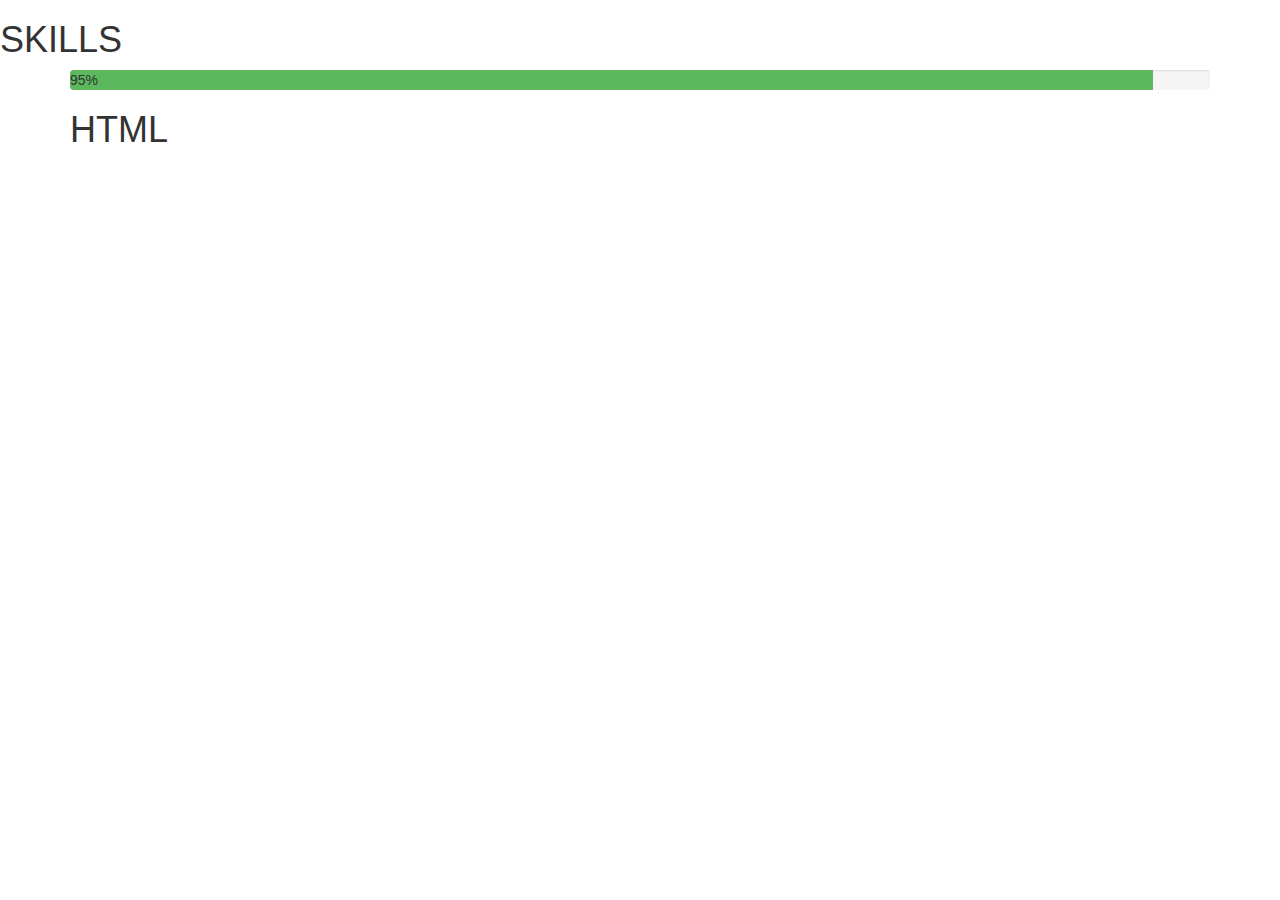
==== progress.html @ 414f035d "protofolio" ====
<!DOCTYPE html>
<html lang="en">
<head>
    <meta charset="UTF-8">
    <meta http-equiv="X-UA-Compatible" content="IE=edge">
    <meta name="viewport" content="width=device-width, initial-scale=1.0">
    <link rel="stylesheet" href="https://maxcdn.bootstrapcdn.com/bootstrap/3.4.1/css/bootstrap.min.css">
     <!-- CSS only -->
     <link href="https://cdn.jsdelivr.net/npm/bootstrap@5.1.3/dist/css/bootstrap.min.css" rel="stylesheet"
     integrity="sha384-1BmE4kWBq78iYhFldvKuhfTAU6auU8tT94WrHftjDbrCEXSU1oBoqyl2QvZ6jIW3" crossorigin="anonymous">
    <link rel="Stylesheet" href="Style.css">
    
    <title>Document</title>
</head>
<body>
    
    <h1>SKILLS</h1>
<div class="container">
    <div class="progress">
        <div class="progress-bar-success" role="progressbar" aria-valuenow="95" aria-valuemin="0" aria-valuemax="100" style="width:95% ; height:600px;">
          95% 
        </div>
      </div>
      <h1>HTML</h1>

      
</body>
</html>
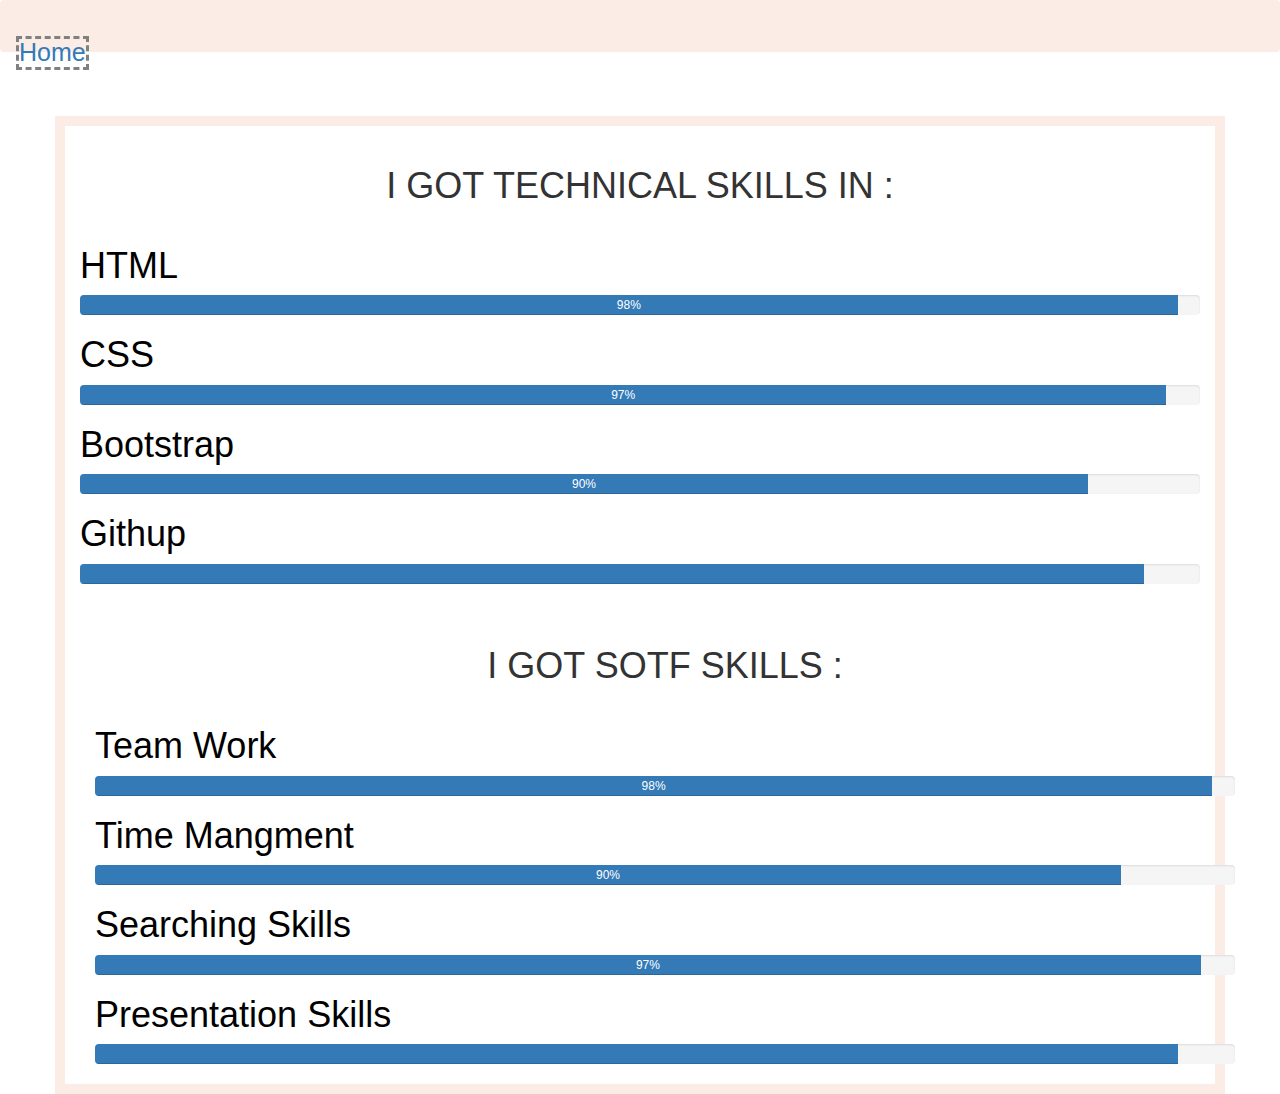
==== commit 02ed7609: "Protofile" ====
--- a/progress.html
+++ b/progress.html
@@ -1,28 +1,77 @@
 <!DOCTYPE html>
 <html lang="en">
+
 <head>
-    <meta charset="UTF-8">
-    <meta http-equiv="X-UA-Compatible" content="IE=edge">
-    <meta name="viewport" content="width=device-width, initial-scale=1.0">
-    <link rel="stylesheet" href="https://maxcdn.bootstrapcdn.com/bootstrap/3.4.1/css/bootstrap.min.css">
-     <!-- CSS only -->
-     <link href="https://cdn.jsdelivr.net/npm/bootstrap@5.1.3/dist/css/bootstrap.min.css" rel="stylesheet"
-     integrity="sha384-1BmE4kWBq78iYhFldvKuhfTAU6auU8tT94WrHftjDbrCEXSU1oBoqyl2QvZ6jIW3" crossorigin="anonymous">
-    <link rel="Stylesheet" href="Style.css">
-    
-    <title>Document</title>
+  <meta charset="UTF-8">
+  <meta http-equiv="X-UA-Compatible" content="IE=edge">
+  <meta name="viewport" content="width=device-width, initial-scale=1.0">
+  <link rel="stylesheet" href="https://maxcdn.bootstrapcdn.com/bootstrap/3.4.1/css/bootstrap.min.css">
+  <!-- CSS only -->
+  <link href="https://cdn.jsdelivr.net/npm/bootstrap@5.1.3/dist/css/bootstrap.min.css" rel="stylesheet"
+    integrity="sha384-1BmE4kWBq78iYhFldvKuhfTAU6auU8tT94WrHftjDbrCEXSU1oBoqyl2QvZ6jIW3" crossorigin="anonymous">
+  <link rel="Stylesheet" href="Style.css">
+
+  <title>Document</title>
 </head>
+
 <body>
-    
-    <h1>SKILLS</h1>
-<div class="container">
-    <div class="progress">
-        <div class="progress-bar-success" role="progressbar" aria-valuenow="95" aria-valuemin="0" aria-valuemax="100" style="width:95% ; height:600px;">
-          95% 
+  <div class="container-flied">
+    <nav class="navbar navbar-light" style="background-color:#FBECE5;">
+        <a class="navbar-brand" href="./Protofile/index.html"><h1 style="font-size:25px ; border: 3px dashed gray;">Home</h1></a>
+      </nav>
+      </div>
+    <div class="container" style="border: 10px solid #FBECE5; margin-top: 5%;">
+      <h1 style="text-align: center;  padding:20px">I GOT TECHNICAL SKILLS IN :</h1>
+      <h1 style="color:black;">HTML</h1>
+      <div class="progress">
+        <div class="progress-bar bg-success" role="progressbar" style="width: 98%" aria-valuenow="98" aria-valuemin="0"
+          aria-valuemax="100"> 98% </div>
+      </div>
+      <h1 style="color:black;">CSS</h1>
+      <div class="progress">
+        <div class="progress-bar bg-info" role="progressbar" style="width: 97%" aria-valuenow="97" aria-valuemin="0"
+          aria-valuemax="100">97%</div>
+      </div>
+      <h1 style="color: black;">Bootstrap</h1>
+      <div class="progress">
+        <div class="progress-bar bg-warning" role="progressbar" style="width: 90%" aria-valuenow="90" aria-valuemin="0"
+          aria-valuemax="100">90%</div>
+      </div>
+      <h1 style="color: black;">Githup</h1>
+      <div class="progress">
+        <div class="progress-bar bg-danger" role="progressbar" style="width: 95%" aria-valuenow="95" aria-valuemin="0"
+          aria-valuemax="100"></div>
+      </div>
+
+
+
+      <div class="container" style=" margin-top: 2%;">
+        <h1 style=" text-align: center; padding:20px">I GOT SOTF SKILLS :</h1>
+        <h1 style="color: black;"> Team Work</h1>
+        <div class="progress">
+          <div class="progress-bar bg-success" role="progressbar" style="width: 98%" aria-valuenow="98"
+            aria-valuemin="0" aria-valuemax="100"> 98% </div>
+        </div>
+        <h1 style="color: black;">Time Mangment</h1>
+        <div class="progress">
+          <div class="progress-bar bg-info" role="progressbar" style="width: 90%" aria-valuenow="90" aria-valuemin="0"
+            aria-valuemax="100">90%</div>
+        </div>
+        <h1 style="color: black;">Searching Skills</h1>
+        <div class="progress">
+          <div class="progress-bar bg-warning" role="progressbar" style="width: 97%" aria-valuenow="97"
+            aria-valuemin="0" aria-valuemax="100">97%</div>
+        </div>
+
+        <h1 style="color: black;">Presentation Skills</h1>
+        <div class="progress">
+          <div class="progress-bar bg-danger" role="progressbar" style="width: 95%" aria-valuenow="95" aria-valuemin="0"
+            aria-valuemax="100"></div>
         </div>
       </div>
-      <h1>HTML</h1>
+    </div>
 
-      
+
 </body>
+
 </html>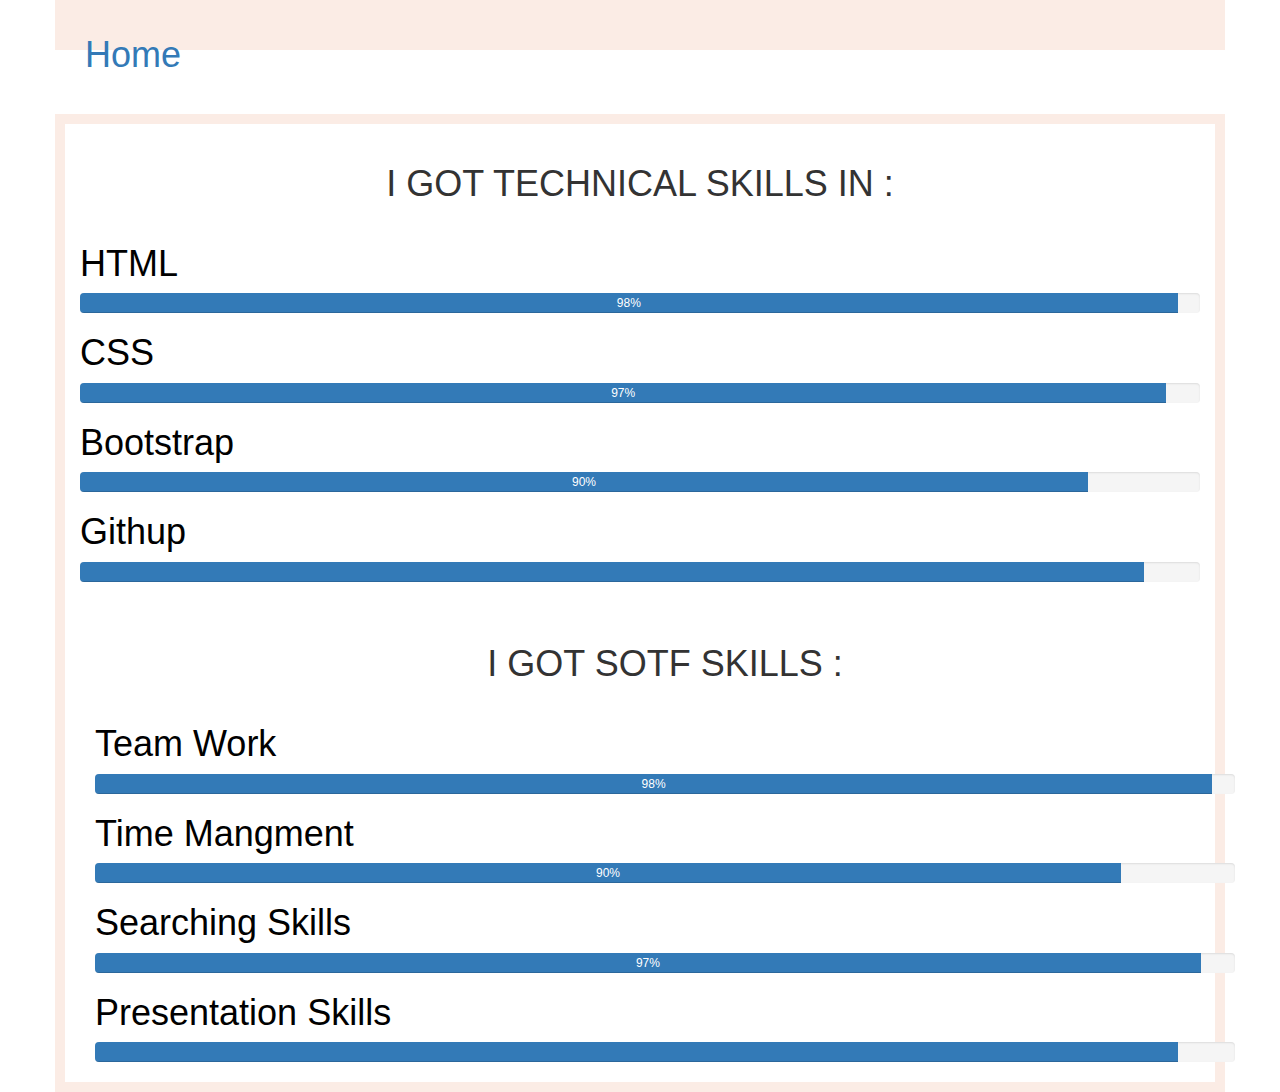
==== commit 953c7b0e: "portfolio" ====
--- a/progress.html
+++ b/progress.html
@@ -9,17 +9,20 @@
   <!-- CSS only -->
   <link href="https://cdn.jsdelivr.net/npm/bootstrap@5.1.3/dist/css/bootstrap.min.css" rel="stylesheet"
     integrity="sha384-1BmE4kWBq78iYhFldvKuhfTAU6auU8tT94WrHftjDbrCEXSU1oBoqyl2QvZ6jIW3" crossorigin="anonymous">
-  <link rel="Stylesheet" href="Style.css">
+  <link rel="Stylesheet" href="./Protofile/Style.css">
 
   <title>Document</title>
 </head>
 
 <body>
-  <div class="container-flied">
-    <nav class="navbar navbar-light" style="background-color:#FBECE5;">
-        <a class="navbar-brand" href="./Protofile/index.html"><h1 style="font-size:25px ; border: 3px dashed gray;">Home</h1></a>
+ 
+  <header class="container" style="background-color:#FBECE5;">
+    <nav class="navbar-expand-lg navbar-light">
+        <a class="navbar-brand" href="./index.html"><h1>Home</h1></a>
       </nav>
-      </div>
+
+  </header>
+
     <div class="container" style="border: 10px solid #FBECE5; margin-top: 5%;">
       <h1 style="text-align: center;  padding:20px">I GOT TECHNICAL SKILLS IN :</h1>
       <h1 style="color:black;">HTML</h1>
--- a/Protofile/Style.css
+++ b/Protofile/Style.css
@@ -0,0 +1,224 @@
+*{
+  box-sizing: border-box;
+}
+div {
+    position: relative;
+  }
+
+.center {
+    position: absolute;
+   top: 35%;
+   right: 40%;
+   width: 20%;
+   height: 35%;
+    text-align: center; 
+  }
+  .center1 {
+    position: absolute;
+   top: 73%;
+   right: 27%;
+   width: 45%;
+   height: 35%;
+    text-align: center; 
+  }
+
+  .center2 {
+    position: absolute;
+   top: 87%;
+   right: 27%;
+   width: 45%;
+   height: 35%;
+    text-align: center; 
+  }
+
+  .heading1{
+      text-align: center;
+      position:relative ;
+      top: 50px;
+  }
+  .heading1:before{
+      content:" ";
+      display:block;
+      width: 500px;
+      height: 2px;
+      background: #000;
+      position: absolute;
+      left:0;
+      top:30%;
+  }
+
+  .heading1::after{
+    content:" ";
+    display:block;
+    width: 500px;
+    height: 2px;
+    background: #000;
+    position: absolute;
+    right:0;
+    top:30%;
+}
+
+.heading2{
+    text-align: center;
+    position:relative ;
+    top:0px;
+}
+.heading2:before{
+    content:" ";
+    display:block;
+    width: 400px;
+    height: 2px;
+    background: #000;
+    position: absolute;
+    left:0;
+    top:30%;
+}
+
+.heading2::after{
+  content:" ";
+  display:block;
+  width: 400px;
+  height: 2px;
+  background: #000;
+  position: absolute;
+  right:0;
+  top:30%;
+}
+
+
+.s1{
+ margin :10% 10%;
+}
+
+
+
+.footer-distributed{
+	background:#886F6F;
+	width: 100%;
+	text-align: left;
+	padding: 70px 150px;
+  color: #ffffff;
+}
+
+.footer-distributed .footer-left,
+.footer-distributed .footer-center,
+.footer-distributed .footer-right{
+	display: inline-block;
+	vertical-align: top;
+  
+}
+
+.footer-distributed .footer-left{
+	width: 40%;
+}
+
+.footer-distributed .footer-center{
+	width: 35%;
+}
+
+
+.footer-distributed .footer-right{
+	width: 20%;
+  text-align: justify;
+}
+.education-flex{
+  display:flex;
+  flex-direction: row;
+  align-content: space-around;
+  }
+
+
+
+/* Small devices */
+@media (max-width:425px) {  
+
+
+#dd a{
+  font-size: 0.7rem;
+}
+  img {
+    
+     width:100%;
+      height:300px;
+      text-align: center;
+  }
+h1, p{
+  font-size: 1rem;
+}
+
+h4{
+  font-size: 1rem;
+}
+.heading1{
+  text-align: center;
+  position:relative ;
+  top: 10px;
+}
+.heading1:before{
+  content:" ";
+  display:block;
+  width: 100px;
+  height: 2px;
+  background: #000;
+  position: absolute;
+  left:0;
+  top:30%;
+}
+.heading1::after{
+  content:" ";
+  display:block;
+  width: 100px;
+  height: 2px;
+  background: #000;
+  position: absolute;
+  right:0;
+  top:30%;
+}
+#d1{
+  
+  font-size:0.5rem;
+}
+
+.education-flex div p{
+  font-size: 0.5rem;
+}
+
+.heading2{
+  text-align: center;
+  position:relative ;
+  top:0px;
+}
+.heading2:before{
+  content:" ";
+  display:block;
+  width: 80px;
+  height: 2px;
+  background: #000;
+  position: absolute;
+  left:0;
+  top:30%;
+}
+
+.heading2::after{
+content:" ";
+display:block;
+width: 80px;
+height: 2px;
+background: #000;
+position: absolute;
+right:0;
+top:30%;
+}
+
+.flexx div img {
+width:40%;
+height: 15%;
+}
+.flexx a p {
+  font-size:0.5rem;
+}
+.s1 div div p{
+  font-size: 2vw;
+}
+
+}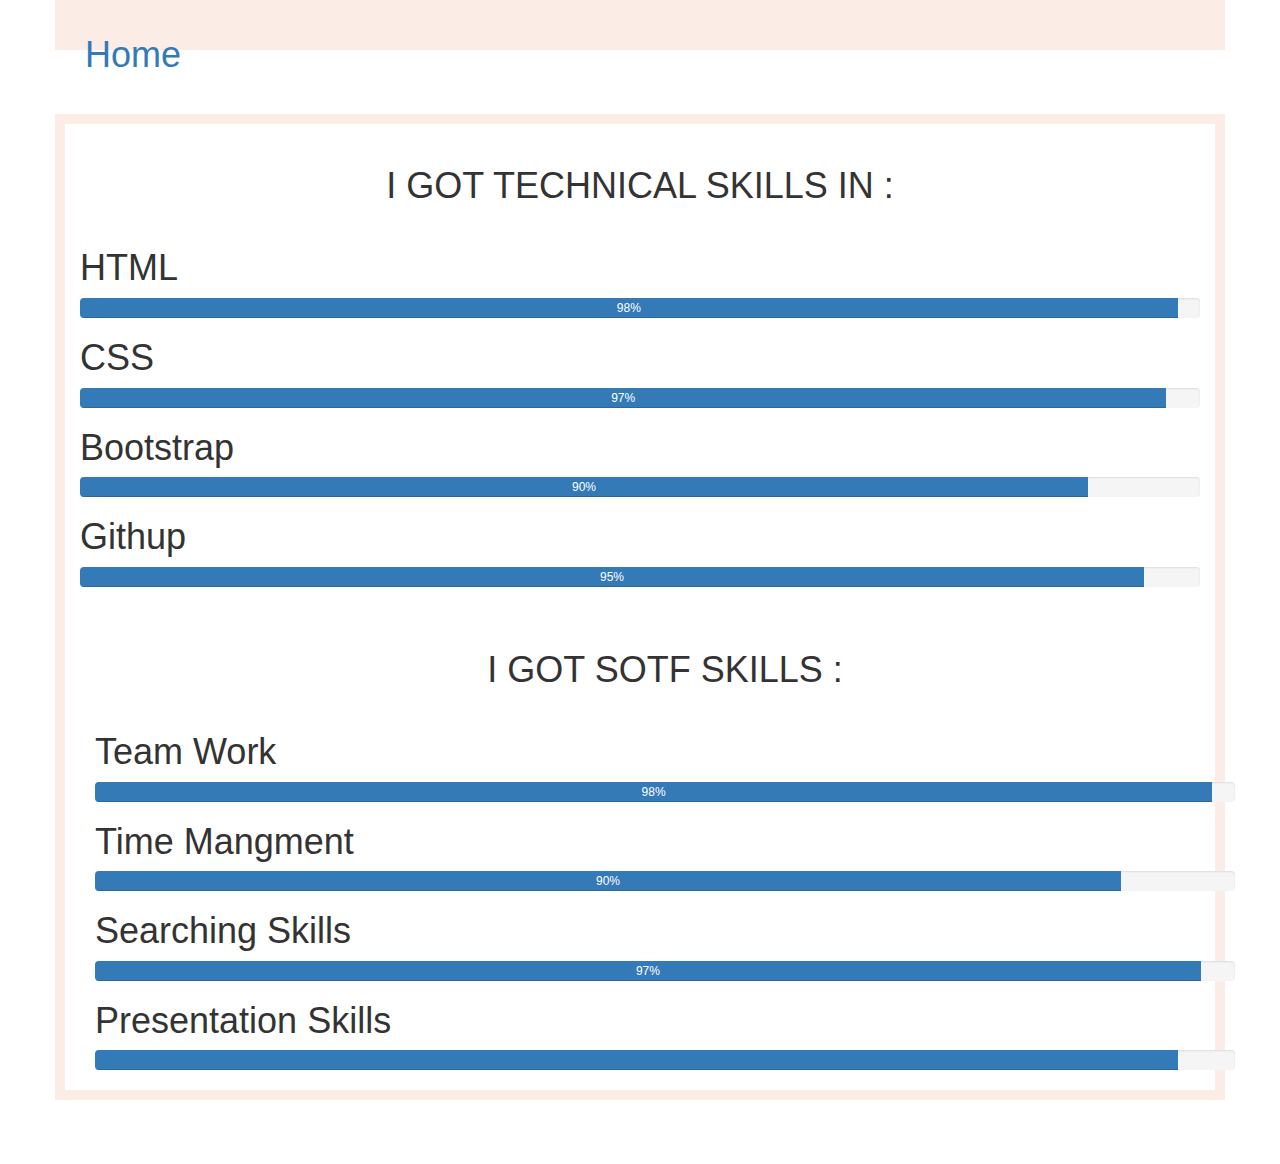
==== commit 7e000198: "protfolio" ====
--- a/progress.html
+++ b/progress.html
@@ -23,50 +23,50 @@
 
   </header>
 
-    <div class="container" style="border: 10px solid #FBECE5; margin-top: 5%;">
-      <h1 style="text-align: center;  padding:20px">I GOT TECHNICAL SKILLS IN :</h1>
-      <h1 style="color:black;">HTML</h1>
+    <div class="container cs">
+      <h1 class="cs1">I GOT TECHNICAL SKILLS IN :</h1>
+      <h1 >HTML</h1>
       <div class="progress">
         <div class="progress-bar bg-success" role="progressbar" style="width: 98%" aria-valuenow="98" aria-valuemin="0"
           aria-valuemax="100"> 98% </div>
       </div>
-      <h1 style="color:black;">CSS</h1>
+      <h1 >CSS</h1>
       <div class="progress">
         <div class="progress-bar bg-info" role="progressbar" style="width: 97%" aria-valuenow="97" aria-valuemin="0"
           aria-valuemax="100">97%</div>
       </div>
-      <h1 style="color: black;">Bootstrap</h1>
+      <h1 >Bootstrap</h1>
       <div class="progress">
         <div class="progress-bar bg-warning" role="progressbar" style="width: 90%" aria-valuenow="90" aria-valuemin="0"
           aria-valuemax="100">90%</div>
       </div>
-      <h1 style="color: black;">Githup</h1>
+      <h1 >Githup</h1>
       <div class="progress">
         <div class="progress-bar bg-danger" role="progressbar" style="width: 95%" aria-valuenow="95" aria-valuemin="0"
-          aria-valuemax="100"></div>
+          aria-valuemax="100">95%</div>
       </div>
 
 
 
-      <div class="container" style=" margin-top: 2%;">
-        <h1 style=" text-align: center; padding:20px">I GOT SOTF SKILLS :</h1>
-        <h1 style="color: black;"> Team Work</h1>
+      <div class="container">
+        <h1 class="cs1">I GOT SOTF SKILLS :</h1>
+        <h1 > Team Work</h1>
         <div class="progress">
           <div class="progress-bar bg-success" role="progressbar" style="width: 98%" aria-valuenow="98"
             aria-valuemin="0" aria-valuemax="100"> 98% </div>
         </div>
-        <h1 style="color: black;">Time Mangment</h1>
+        <h1 >Time Mangment</h1>
         <div class="progress">
           <div class="progress-bar bg-info" role="progressbar" style="width: 90%" aria-valuenow="90" aria-valuemin="0"
             aria-valuemax="100">90%</div>
         </div>
-        <h1 style="color: black;">Searching Skills</h1>
+        <h1 >Searching Skills</h1>
         <div class="progress">
           <div class="progress-bar bg-warning" role="progressbar" style="width: 97%" aria-valuenow="97"
             aria-valuemin="0" aria-valuemax="100">97%</div>
         </div>
 
-        <h1 style="color: black;">Presentation Skills</h1>
+        <h1 >Presentation Skills</h1>
         <div class="progress">
           <div class="progress-bar bg-danger" role="progressbar" style="width: 95%" aria-valuenow="95" aria-valuemin="0"
             aria-valuemax="100"></div>
--- a/Protofile/Style.css
+++ b/Protofile/Style.css
@@ -5,6 +5,34 @@
     position: relative;
   }
 
+.cs{
+  border: 10px solid #FBECE5;
+   margin-top: 5%;
+   margin-bottom: 5%;
+}
+.per{
+  margin-left: 10%;
+   margin-top: 5%;
+}
+.cs1{
+  text-align: center; 
+   padding:2% ;
+}
+
+#d1{
+  border: 10px solid #FBECE5 ; 
+  padding:2% ;
+   text-align: justify;
+}
+#dd {
+  background-color:#FBECE5;
+   padding:2%;
+}
+.edu{
+  border: 10px solid #FBECE5;
+   width:30% ;
+    text-align: center; 
+}
 .center {
     position: absolute;
    top: 35%;
@@ -34,12 +62,12 @@
   .heading1{
       text-align: center;
       position:relative ;
-      top: 50px;
+      top: 30%;
   }
   .heading1:before{
       content:" ";
       display:block;
-      width: 500px;
+      width: 40%;
       height: 2px;
       background: #000;
       position: absolute;
@@ -50,12 +78,15 @@
   .heading1::after{
     content:" ";
     display:block;
-    width: 500px;
+    width: 40%;
     height: 2px;
     background: #000;
     position: absolute;
     right:0;
     top:30%;
+}
+.d2{
+  font-size:1vw
 }
 
 .heading2{
@@ -66,7 +97,7 @@
 .heading2:before{
     content:" ";
     display:block;
-    width: 400px;
+    width: 30%;
     height: 2px;
     background: #000;
     position: absolute;
@@ -77,7 +108,7 @@
 .heading2::after{
   content:" ";
   display:block;
-  width: 400px;
+  width: 30%;
   height: 2px;
   background: #000;
   position: absolute;
@@ -85,9 +116,17 @@
   top:30%;
 }
 
-
+.exp{
+  border: 10px solid #FBECE5;
+   width:40% ;
+    text-align: center;
+}
 .s1{
  margin :10% 10%;
+}
+.text{
+  text-align: justify;
+   width:80%;
 }
 
 
@@ -96,7 +135,7 @@
 	background:#886F6F;
 	width: 100%;
 	text-align: left;
-	padding: 70px 150px;
+	padding: 2% 10%;
   color: #ffffff;
 }
 
@@ -131,23 +170,25 @@
 
 /* Small devices */
 @media (max-width:425px) {  
-
-
 #dd a{
-  font-size: 0.7rem;
+  font-size:3vw;
+}
+
+h3{
+  font-size: 1vw;
 }
   img {
     
      width:100%;
-      height:300px;
+      height:250px;
       text-align: center;
   }
 h1, p{
-  font-size: 1rem;
-}
-
-h4{
-  font-size: 1rem;
+  font-size: 1vw;
+}
+
+.center2 h4{
+  font-size: 1vw;
 }
 .heading1{
   text-align: center;
@@ -191,7 +232,7 @@
 .heading2:before{
   content:" ";
   display:block;
-  width: 80px;
+  width: 10%;
   height: 2px;
   background: #000;
   position: absolute;
@@ -202,7 +243,7 @@
 .heading2::after{
 content:" ";
 display:block;
-width: 80px;
+width: 10%;
 height: 2px;
 background: #000;
 position: absolute;
@@ -217,8 +258,62 @@
 .flexx a p {
   font-size:0.5rem;
 }
-.s1 div div p{
-  font-size: 2vw;
-}
-
-}+.div div p{
+  font-size: 1vw;
+}
+
+}
+
+
+
+@media (max-width:1024px) {
+  .heading1{
+    text-align: center;
+    position:relative ;
+    top: 10px;
+  }
+  .heading1:before{
+    content:" ";
+    display:block;
+    width: 25%;
+    height: 2px;
+    background: #000;
+    position: absolute;
+    left:0;
+    top:30%;
+  }
+  .heading1::after{
+    content:" ";
+    display:block;
+    width: 25%;
+    height: 2px;
+    background: #000;
+    position: absolute;
+    right:0;
+    top:30%;
+ 
+  }
+  .flexx div p{
+    font-size: 1vw;
+  }
+}
+
+
+@media (max-width:768px) { 
+  #dd a{
+    font-size:2vw;
+  }
+  h1, p{
+    font-size: 3vw;
+  }
+  .flexx div img {
+    width:40%;
+    height: 15%;
+    }
+
+    .flexx div p{
+      font-size: 1vw;
+    }
+
+}
+
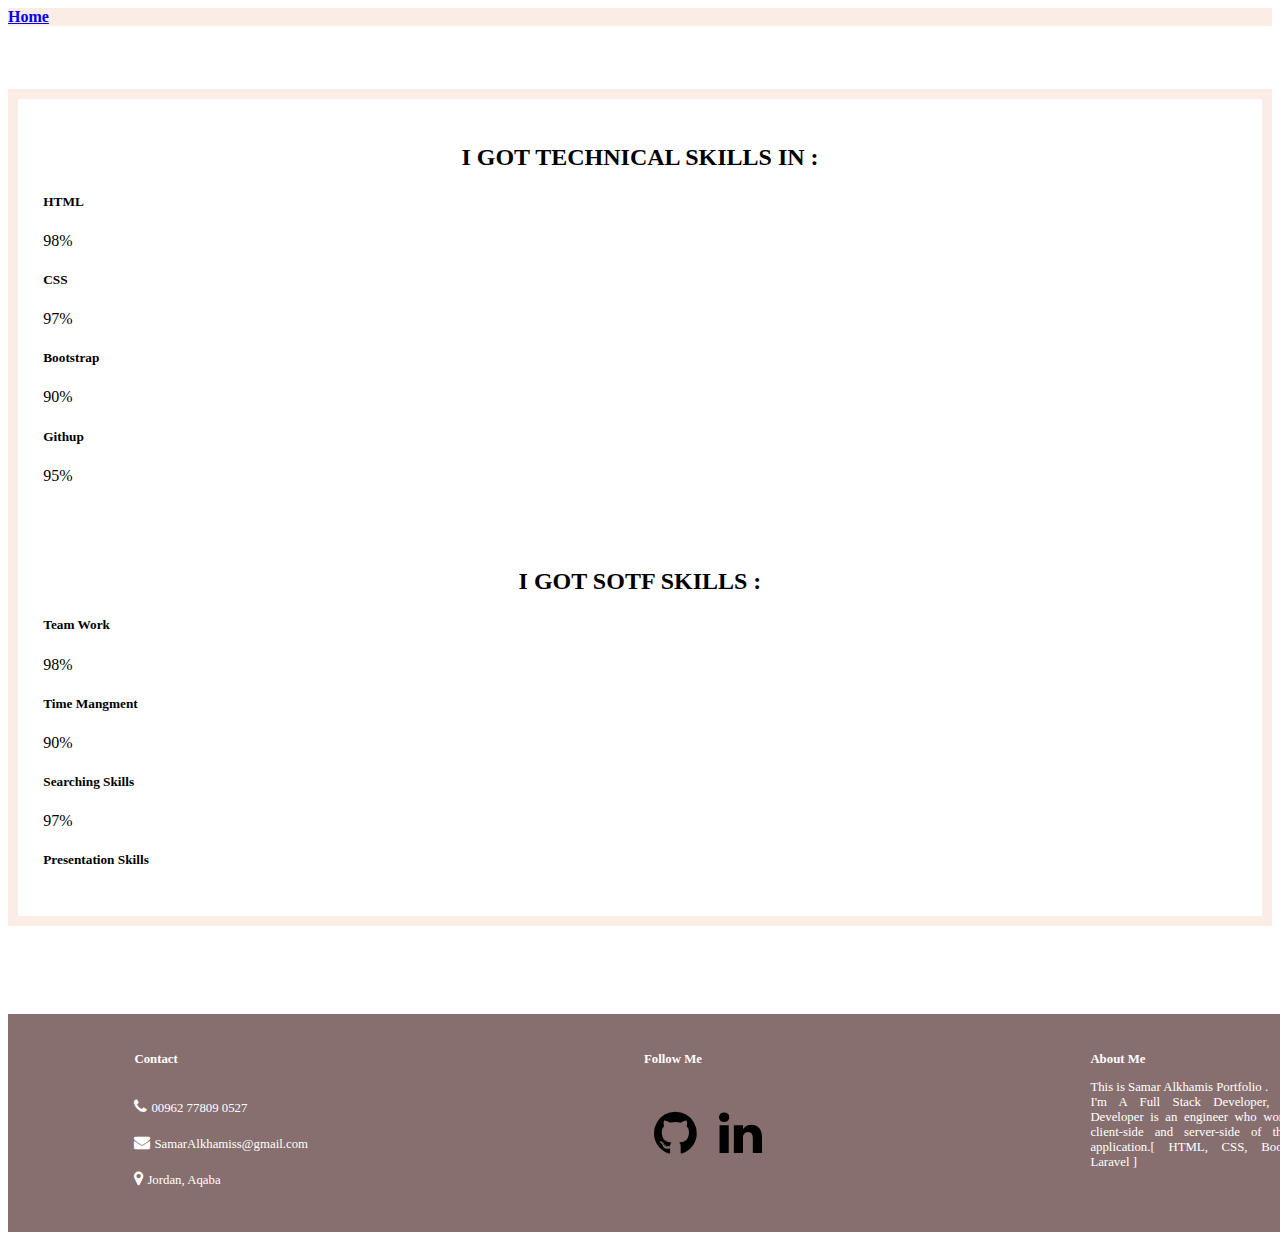
==== commit 2bca8db8: "project" ====
--- a/progress.html
+++ b/progress.html
@@ -2,79 +2,113 @@
 <html lang="en">
 
 <head>
-  <meta charset="UTF-8">
-  <meta http-equiv="X-UA-Compatible" content="IE=edge">
-  <meta name="viewport" content="width=device-width, initial-scale=1.0">
-  <link rel="stylesheet" href="https://maxcdn.bootstrapcdn.com/bootstrap/3.4.1/css/bootstrap.min.css">
-  <!-- CSS only -->
-  <link href="https://cdn.jsdelivr.net/npm/bootstrap@5.1.3/dist/css/bootstrap.min.css" rel="stylesheet"
-    integrity="sha384-1BmE4kWBq78iYhFldvKuhfTAU6auU8tT94WrHftjDbrCEXSU1oBoqyl2QvZ6jIW3" crossorigin="anonymous">
-  <link rel="Stylesheet" href="./Protofile/Style.css">
-
-  <title>Document</title>
+    <meta charset="UTF-8">
+    <meta http-equiv="X-UA-Compatible" content="IE=edge">
+    <meta name="viewport" content="width=device-width, initial-scale=1.0">
+    <!-- CSS only -->
+    <link href="https://cdn.jsdelivr.net/npm/bootstrap@5.1.3/dist/css/bootstrap.min.css" rel="stylesheet"
+        integrity="sha384-1BmE4kWBq78iYhFldvKuhfTAU6auU8tT94WrHftjDbrCEXSU1oBoqyl2QvZ6jIW3" crossorigin="anonymous">
+    <link rel="stylesheet" href="./protfolio/Style.css">
+    <link rel='stylesheet' href='https://cdnjs.cloudflare.com/ajax/libs/font-awesome/4.7.0/css/font-awesome.min.css'>
+    <title>Document</title>
 </head>
 
 <body>
- 
-  <header class="container" style="background-color:#FBECE5;">
-    <nav class="navbar-expand-lg navbar-light">
-        <a class="navbar-brand" href="./index.html"><h1>Home</h1></a>
-      </nav>
-
-  </header>
-
-    <div class="container cs">
-      <h1 class="cs1">I GOT TECHNICAL SKILLS IN :</h1>
-      <h1 >HTML</h1>
-      <div class="progress">
-        <div class="progress-bar bg-success" role="progressbar" style="width: 98%" aria-valuenow="98" aria-valuemin="0"
-          aria-valuemax="100"> 98% </div>
-      </div>
-      <h1 >CSS</h1>
-      <div class="progress">
-        <div class="progress-bar bg-info" role="progressbar" style="width: 97%" aria-valuenow="97" aria-valuemin="0"
-          aria-valuemax="100">97%</div>
-      </div>
-      <h1 >Bootstrap</h1>
-      <div class="progress">
-        <div class="progress-bar bg-warning" role="progressbar" style="width: 90%" aria-valuenow="90" aria-valuemin="0"
-          aria-valuemax="100">90%</div>
-      </div>
-      <h1 >Githup</h1>
-      <div class="progress">
-        <div class="progress-bar bg-danger" role="progressbar" style="width: 95%" aria-valuenow="95" aria-valuemin="0"
-          aria-valuemax="100">95%</div>
-      </div>
+    <header class="header-secondnav sticky-top">
+        <nav class="navv navbar-expand-lg navbar-light " >
+            <a class="navbar-brand" href="./index.html"><b>Home</b></a>
+        </nav>
+    </header>
 
 
-
-      <div class="container">
-        <h1 class="cs1">I GOT SOTF SKILLS :</h1>
-        <h1 > Team Work</h1>
+    <div class="container">
+    <div class=" progresss">
+        <h2 class="txt">I GOT TECHNICAL SKILLS IN :</h2>
+        <h5 >HTML</h5>
         <div class="progress">
-          <div class="progress-bar bg-success" role="progressbar" style="width: 98%" aria-valuenow="98"
-            aria-valuemin="0" aria-valuemax="100"> 98% </div>
+          <div class="progress-bar bg-success" role="progressbar" style="width: 98%" aria-valuenow="98" aria-valuemin="0"
+            aria-valuemax="100"> 98% </div>
         </div>
-        <h1 >Time Mangment</h1>
+        <h5>CSS</h5>
         <div class="progress">
-          <div class="progress-bar bg-info" role="progressbar" style="width: 90%" aria-valuenow="90" aria-valuemin="0"
+          <div class="progress-bar bg-info" role="progressbar" style="width: 97%" aria-valuenow="97" aria-valuemin="0"
+            aria-valuemax="100">97%</div>
+        </div>
+        <h5>Bootstrap</h5>
+        <div class="progress">
+          <div class="progress-bar bg-warning" role="progressbar" style="width: 90%" aria-valuenow="90" aria-valuemin="0"
             aria-valuemax="100">90%</div>
         </div>
-        <h1 >Searching Skills</h1>
-        <div class="progress">
-          <div class="progress-bar bg-warning" role="progressbar" style="width: 97%" aria-valuenow="97"
-            aria-valuemin="0" aria-valuemax="100">97%</div>
-        </div>
-
-        <h1 >Presentation Skills</h1>
+        <h5>Githup</h5>
         <div class="progress">
           <div class="progress-bar bg-danger" role="progressbar" style="width: 95%" aria-valuenow="95" aria-valuemin="0"
-            aria-valuemax="100"></div>
+            aria-valuemax="100">95%</div>
+        </div>
+  
+  
+  
+        <div >
+          <h2 class="txt mar">I GOT SOTF SKILLS :</h2>
+          <h5> Team Work</h5>
+          <div class="progress">
+            <div class="progress-bar bg-success" role="progressbar" style="width: 98%" aria-valuenow="98"
+              aria-valuemin="0" aria-valuemax="100"> 98% </div>
+          </div>
+          <h5>Time Mangment</h5>
+          <div class="progress">
+            <div class="progress-bar bg-info" role="progressbar" style="width: 90%" aria-valuenow="90" aria-valuemin="0"
+              aria-valuemax="100">90%</div>
+          </div>
+          <h5>Searching Skills</h5>
+          <div class="progress">
+            <div class="progress-bar bg-warning" role="progressbar" style="width: 97%" aria-valuenow="97"
+              aria-valuemin="0" aria-valuemax="100">97%</div>
+          </div>
+  
+          <h5>Presentation Skills</h5>
+          <div class="progress">
+            <div class="progress-bar bg-danger" role="progressbar" style="width: 95%" aria-valuenow="95" aria-valuemin="0"
+              aria-valuemax="100"></div>
+          </div>
         </div>
       </div>
     </div>
 
+    <footer class="mar">
+        <div class=" footer-distributed">
+            <div class="footer-left">
+                <h3 style="font-size:1vw">Contact</h3><br>
 
+                <i class="fa fa-phone"></i>
+                <span style="font-size:1vw">00962 77809 0527</span><br><br>
+
+                <i class="fa fa-envelope"></i>
+                <span style="font-size:1vw">SamarAlkhamiss@gmail.com</span><br><br>
+
+                <i class="fa fa-map-marker"></i>
+                <span style="font-size:1vw">Jordan, Aqaba</span><br><br>
+            </div>
+            <div class="footer-center">
+
+                <h3 style="font-size:1vw">Follow Me</h3><br>
+                <div style="font-size:50px;">
+                    <a href="https://github.com/samaralkhamis" target="_blank"><i class="fa fa-github"
+                            style="color: black; padding: 10px;"></i></a>
+                    <a href="https://www.linkedin.com/in/samar-alkhamis-942a92151/" target="_blank"><span
+                            class="fa fa-linkedin" style="color: black;"></span></a>
+                </div>
+            </div>
+
+            <div class="footer-right">
+                <h3 style="font-size:1vw">About Me</h3>
+                <p style="font-size:1vw">
+                    This is Samar Alkhamis Portfolio .<br> I'm A Full Stack Developer,
+                    Full Stack Developer is an engineer who works on both client-side and server-side of the
+                    software application.[ HTML, CSS, Bootstrap, JS, Laravel ]
+                </p>
+            </div>
+        </div>
+    </footer>
 </body>
 
 </html>--- a/protfolio/Style.css
+++ b/protfolio/Style.css
@@ -0,0 +1,104 @@
+.navv{
+    background-color:#FBECE5;
+}
+
+.picalign{
+    width:30%;
+    height: 25%;
+    margin-top: -42%;
+    margin-left: 35%;
+}
+.txtalign{
+    margin-top: -11%;
+    margin-left: 35%;
+    font-size: 3vw;
+    
+}
+.txtalign1{
+    margin-top:-1%;
+    margin-left: 40%;
+    font-size: 2vw;
+   
+}
+
+.group { 
+    margin-top: 5%;
+    display: table;
+    width: 100%;
+    font-size: 3em;
+  }
+  .item {
+    display: table-cell;
+  }
+  .text { 
+    white-space: nowrap;
+    width: 1%;
+    padding: 0 10px;
+  }
+  .line {
+    border-bottom: 5px solid #000;
+    position: relative;
+    top: -.5em;
+  }
+  .mar{
+      margin-top: 7%;
+  }
+  .ali{
+    border: 10px solid #FBECE5;
+     text-align: center;
+  }
+  .marleft{
+    margin-bottom: 3%;
+  }
+  .txt{
+    text-align: center;
+  }
+
+
+  .Bor{
+      border: 10px solid #FBECE5;
+    padding:2% ;
+     text-align: justify;
+  }
+  .progresss{
+        border: 10px solid #FBECE5;
+         margin-top: 5%;
+         margin-bottom: 5%;
+         padding:2% ;
+  }
+
+  
+.footer-distributed{
+	background:#886F6F;
+	width: 100%;
+	text-align: left;
+	padding: 2% 10%;
+  color: #ffffff;
+}
+
+.footer-distributed .footer-left,
+.footer-distributed .footer-center,
+.footer-distributed .footer-right{
+	display: inline-block;
+	vertical-align: top;
+  
+}
+
+.footer-distributed .footer-left{
+	width: 40%;
+}
+
+.footer-distributed .footer-center{
+	width: 35%;
+}
+
+
+.footer-distributed .footer-right{
+	width: 20%;
+  text-align: justify;
+}
+
+
+
+
+    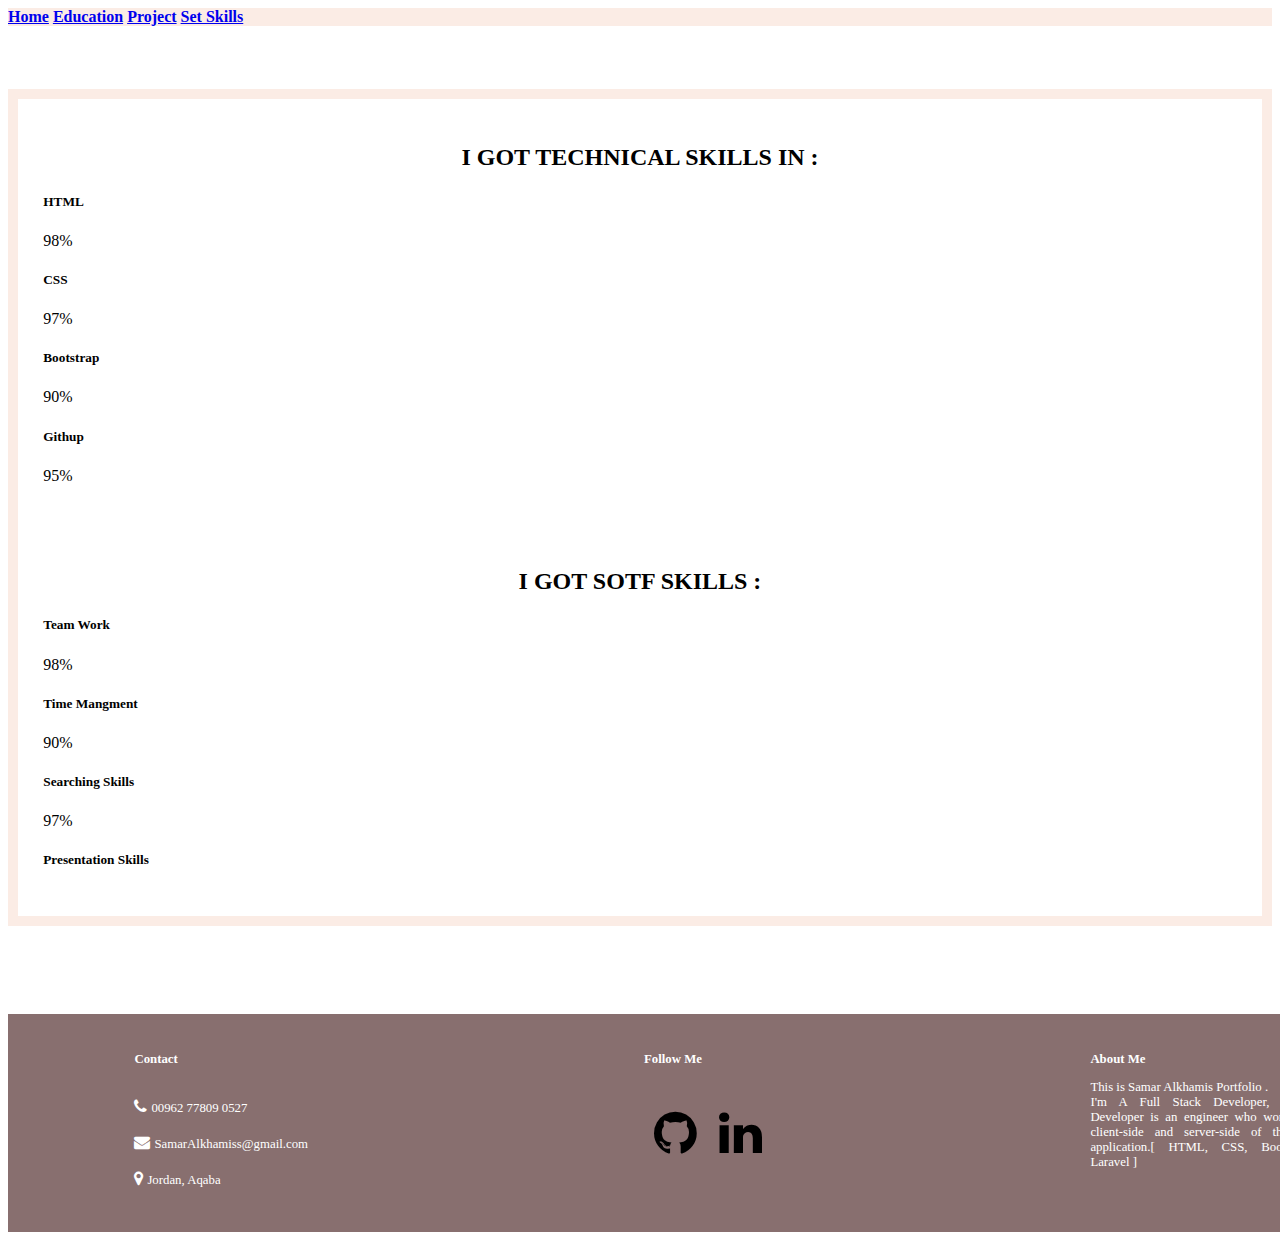
==== commit d0e46c89: "a" ====
--- a/progress.html
+++ b/progress.html
@@ -15,9 +15,12 @@
 
 <body>
     <header class="header-secondnav sticky-top">
-        <nav class="navv navbar-expand-lg navbar-light " >
-            <a class="navbar-brand" href="./index.html"><b>Home</b></a>
-        </nav>
+      <nav class="navv navbar-expand-lg navbar-light " >
+        <a class="navbar-brand" style="font-size:1rem;" href="./index.html"><b>Home</b></a>
+        <a class="navbar-brand" style="font-size: 1rem;" href="#education"><b>Education</b></a>
+        <a class="navbar-brand" style="font-size: 1rem;" href="#personal_project"><b>Project</b></a>
+        <a class="navbar-brand" style="font-size: 1rem;" href="./progress.html"><b>Set Skills</b></a>
+    </nav>
     </header>
 
 
